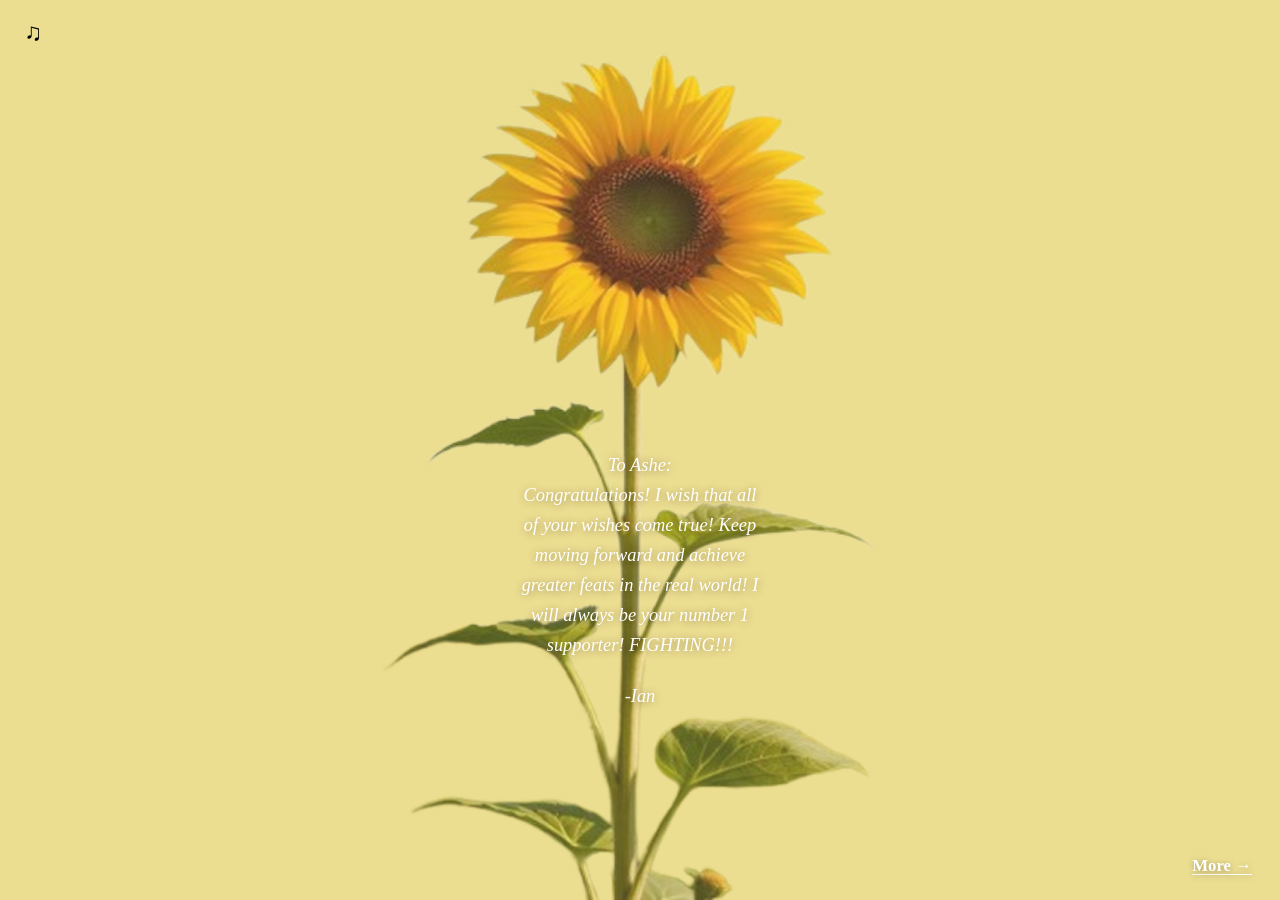
==== page2.html @ dab209d3 "page2" ====
<!DOCTYPE html>
<html lang="en">
<head>
    <meta charset="UTF-8">
    <meta name="viewport" content="width=device-width, initial-scale=1.0">
    <title>Congratulations!!!</title>
    <link rel="stylesheet" href="Asset/style.css">
</head>
<body>
    <span class="music" aria-hidden="true">♫</span>

    <main class="greetings">
    <div class ="body2">
        <div class="message2">
            <p>To Ashe:</p>
            <p>Congratulations! I wish that all</p>
            <p>of your wishes come true! Keep</p>
            <p>moving forward and achieve</p>
            <p>greater feats in the real world! I</p>
            <p>will always be your number 1</p>
            <p>supporter! FIGHTING!!!</p>
            <br>
            <p>-Ian</p>
        </div>
        <div class="her">
           
        </div>
    </div>

       
    </main>

    <a class="more" href="#">More →</a>
</body>
</html>
---- Asset/style.css ----
*,
*::before,
*::after {
    box-sizing: border-box;
}

body {
    min-height: 100vh;
    margin: 0;
    display: grid;
    justify-items: center;
    align-items: start;
    background-color: #f6e9b0;
    background-image: url("index_bg.png");
    background-size: cover;
    background-position: center;
    background-repeat: no-repeat;
    font-family: Georgia, "Palatino Linotype", "Times New Roman", serif;
    color: #fff;
}

.music {
    position: fixed;
    top: 1.25rem;
    left: 1.5rem;
    font-size: 1.5rem;
    line-height: 1;
    color:black;
}

.greetings {
    width: min(90%, 42rem);
    margin-top: 50vh;
    padding: 0 1rem;
    text-align: center;
    text-shadow: 0 1px 8px rgba(60, 40, 0, 0.45);
}

.greetings h1 {
    margin: 0 0 1.25rem;
    font-size: clamp(2rem, 5vw, 3.5rem);
    font-weight: 700;
    letter-spacing: 0.04em;
}

.greetings p {
    margin: 0.15rem 0;
    font-size: clamp(0.95rem, 2vw, 1.15rem);
    font-style: italic;
    font-weight: 400;
    line-height: 1.5;
}

.more {
    position: fixed;
    right: 1.75rem;
    bottom: 1.5rem;
    color: #fff;
    font-size: 1.05rem;
    font-weight: 700;
    text-decoration: underline;
    text-underline-offset: 0.2em;
    text-shadow: 0 1px 6px rgba(60, 40, 0, 0.4);
}

.more:hover,
.more:focus-visible {
    opacity: 0.8;
}

@media (max-width: 600px) {
    .music {
        top: 0.85rem;
        left: 1rem;
    }

    .more {
        right: 1rem;
        bottom: 1rem;
    }
}
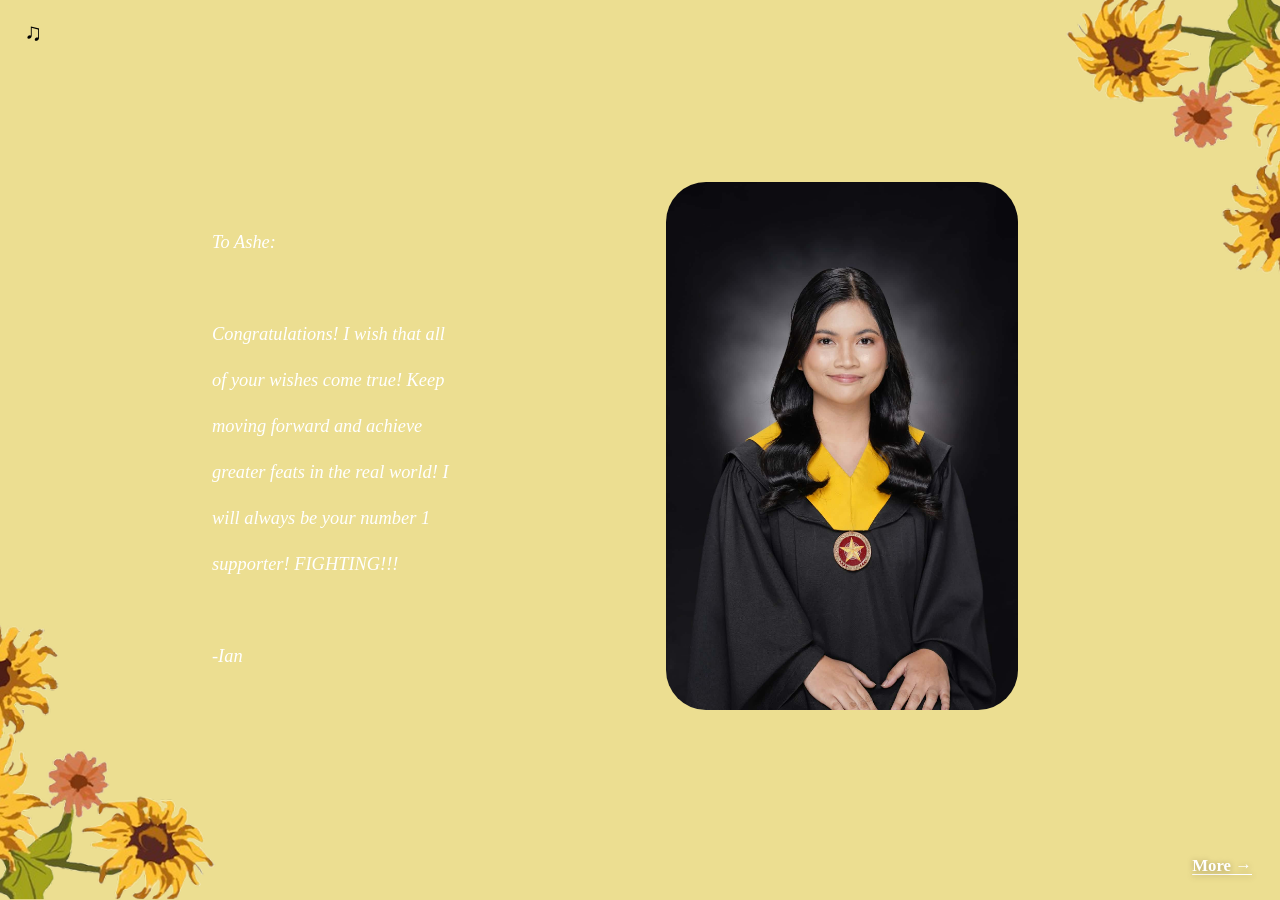
==== commit c23e2202: "page with picture" ====
--- a/page2.html
+++ b/page2.html
@@ -6,13 +6,12 @@
     <title>Congratulations!!!</title>
     <link rel="stylesheet" href="Asset/style.css">
 </head>
-<body>
+<body class="page2">
     <span class="music" aria-hidden="true">♫</span>
-
-    <main class="greetings">
-    <div class ="body2">
+    <main class="body2">
         <div class="message2">
             <p>To Ashe:</p>
+            <br>
             <p>Congratulations! I wish that all</p>
             <p>of your wishes come true! Keep</p>
             <p>moving forward and achieve</p>
@@ -23,9 +22,8 @@
             <p>-Ian</p>
         </div>
         <div class="her">
-           
+            <img src="Asset/her.jpg" alt="Ashe">
         </div>
-    </div>
 
        
     </main>
--- a/Asset/style.css
+++ b/Asset/style.css
@@ -7,16 +7,25 @@
 body {
     min-height: 100vh;
     margin: 0;
-    display: grid;
-    justify-items: center;
-    align-items: start;
     background-color: #f6e9b0;
-    background-image: url("index_bg.png");
     background-size: cover;
     background-position: center;
     background-repeat: no-repeat;
     font-family: Georgia, "Palatino Linotype", "Times New Roman", serif;
     color: #fff;
+}
+
+.index {
+    background-image: url("index_bg.png");
+    display: grid;
+    justify-items: center;
+    align-items: start;
+}
+
+.page2 {
+    background-image: url("p2BG.png");
+    color: #3a2a00;
+    overflow: hidden;
 }
 
 .music {
@@ -68,6 +77,47 @@
     opacity: 0.8;
 }
 
+.body2 {
+    display: flex;
+    align-items: center;
+    justify-content: space-between;
+    gap: .5rem;
+    width: min(90%, 70rem);
+    min-height: 100vh;
+    margin: 0 auto;
+    padding: 4rem 2rem;
+    font-size: clamp(0.95rem, 2vw, 1.15rem);
+    font-style: italic;
+    font-weight: 400;
+    line-height: 1.5;
+    color: #fff;
+}
+
+.message2 {
+    flex: 1 1 0;
+    max-width: 28rem;
+}
+
+.message2 p {
+    margin-left: 100px;
+}
+
+.her {
+    flex: 0 1 22rem;
+    width: min(38vw, 22rem);
+    margin-right: 150px;
+   
+}
+
+.her img {
+    width: 100%;
+    height: auto;
+    object-fit: cover; 
+    border-radius: 40px;
+}
+
+
+
 @media (max-width: 600px) {
     .music {
         top: 0.85rem;
@@ -78,4 +128,19 @@
         right: 1rem;
         bottom: 1rem;
     }
+
+    .body2 {
+        flex-direction: column;
+        justify-content: center;
+        text-align: center;
+        padding: 5rem 1.25rem 5rem;
+    }
+
+    .message2 {
+        max-width: none;
+    }
+
+    .her {
+        width: min(70vw, 16rem);
+    }
 }
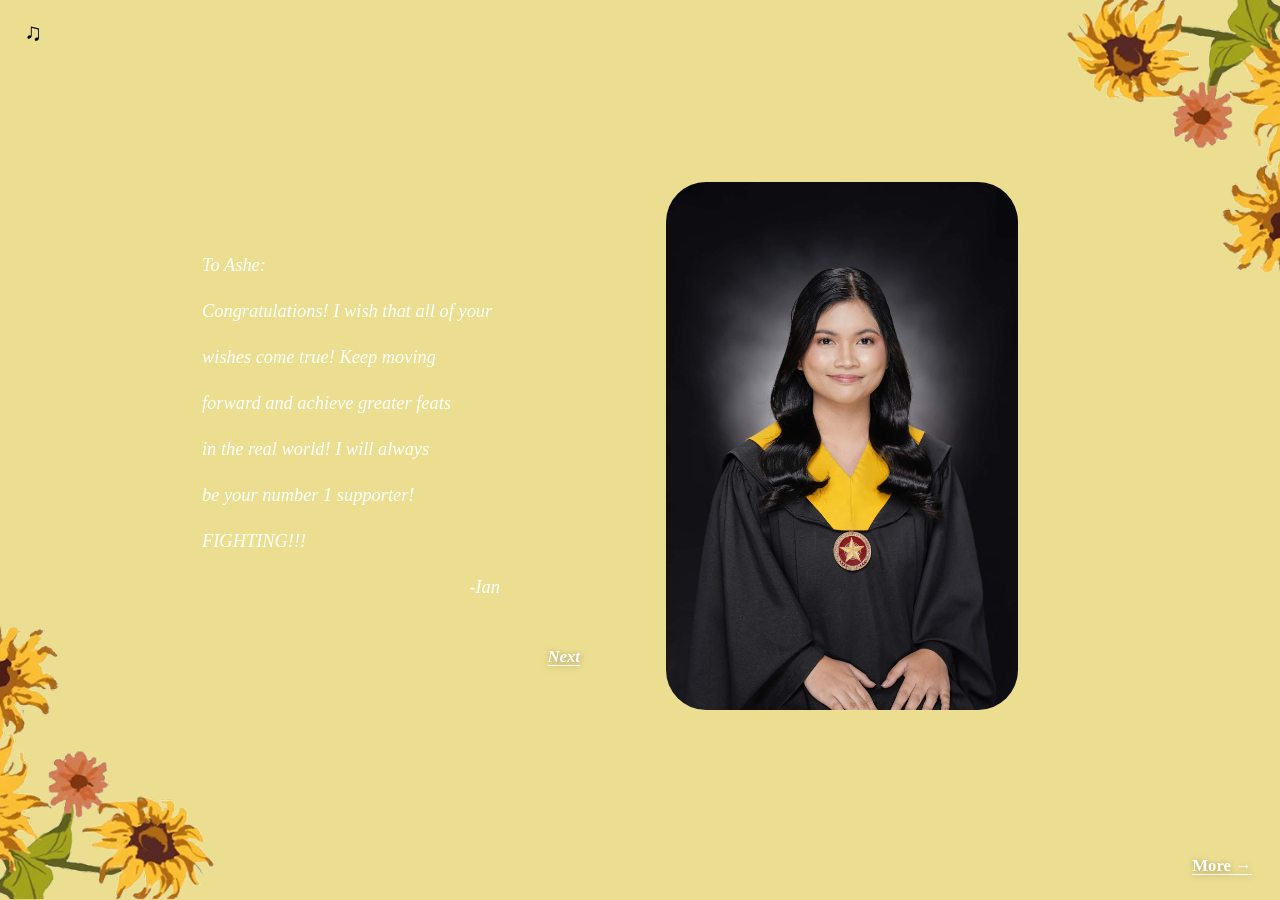
==== commit bd26b03b: "revolving message" ====
--- a/page2.html
+++ b/page2.html
@@ -8,26 +8,50 @@
 </head>
 <body class="page2">
     <span class="music" aria-hidden="true">♫</span>
+
     <main class="body2">
-        <div class="message2">
-            <p>To Ashe:</p>
-            <br>
-            <p>Congratulations! I wish that all</p>
-            <p>of your wishes come true! Keep</p>
-            <p>moving forward and achieve</p>
-            <p>greater feats in the real world! I</p>
-            <p>will always be your number 1</p>
-            <p>supporter! FIGHTING!!!</p>
-            <br>
-            <p>-Ian</p>
+        <div class="message-column">
+            <div class="message-stack">
+                <div class="message2 is-visible">
+                    <p>To Ashe:</p>
+                    <p>Congratulations! I wish that all of your </p>
+                    <p>wishes come true! Keep moving</p>
+                    <p>forward and achieve greater feats</p>
+                    <p>in the real world! I will always</p>
+                    <p>be your number 1 supporter!</p>
+                    <p>FIGHTING!!!</p>
+                    <p class="sender">-Ian</p>
+                </div>
+
+                <div class="message2">
+                    <p>To Ashe:</p>
+                    <p>I am so proud of everything you</p>
+                    <p>have worked for. Magna Cum Laude</p>
+                    <p>looks good on you — and it is only</p>
+                    <p>the beginning.</p>
+                    <p class="sender">-Ian</p>
+                </div>
+
+                <div class="message2">
+                    <p>To Ashe:</p>
+                    <p>Whenever the next chapter feels</p>
+                    <p>heavy, remember this: you already</p>
+                    <p>proved you can do hard things.</p>
+                    <p>Keep going. I am cheering for you.</p>
+                    <p class="sender">-Ian</p>
+                </div>
+            </div>
+
+            <button type="button" class="next" data-next-message>Next</button>
         </div>
+
         <div class="her">
             <img src="Asset/her.jpg" alt="Ashe">
         </div>
-
-       
     </main>
 
     <a class="more" href="#">More →</a>
+
+    <script src="Asset/page2.js"></script>
 </body>
 </html>
--- a/Asset/style.css
+++ b/Asset/style.css
@@ -93,27 +93,76 @@
     color: #fff;
 }
 
+.message-column {
+    display: flex;
+    flex-direction: column;
+    align-items: flex-end;
+    flex: 0 0 28rem;
+    width: 28rem;
+    margin-left: 20px;
+}
+
+.message-stack {
+    position: relative;
+    width: 28rem;
+    height: 25rem;
+}
+
 .message2 {
-    flex: 1 1 0;
-    max-width: 28rem;
+    position: absolute;
+    inset: 0;
+    display: none;
+    overflow: auto;
+  
+    border-radius: 40px;
+}
+
+.message2.is-visible {
+    display: block;
 }
 
 .message2 p {
-    margin-left: 100px;
+    margin-left: 70px;
+}
+
+.message2 .sender {
+    display: flex;
+    justify-content: flex-end;
+    margin-right: 5rem;
 }
 
 .her {
     flex: 0 1 22rem;
     width: min(38vw, 22rem);
     margin-right: 150px;
-   
 }
 
 .her img {
     width: 100%;
     height: auto;
-    object-fit: cover; 
+    object-fit: cover;
     border-radius: 40px;
+}
+
+.next {
+    margin-top: 0.85rem;
+    padding: 0;
+    border: 0;
+    background: none;
+    color: #fff;
+    font-family: inherit;
+    font-size: 1.05rem;
+    font-weight: 700;
+    font-style: italic;
+    text-decoration: underline;
+    text-underline-offset: 0.2em;
+    text-shadow: 0 1px 6px rgba(60, 40, 0, 0.4);
+    cursor: pointer;
+}
+
+.next:hover,
+.next:focus-visible {
+    opacity: 0.8;
 }
 
 
@@ -136,11 +185,25 @@
         padding: 5rem 1.25rem 5rem;
     }
 
-    .message2 {
-        max-width: none;
+    .message-column,
+    .message-stack {
+        width: min(100%, 100rem);
+        height: 50rem;
+        flex: none;
+        margin-left: 0;
+        overflow:hidden;
+    }
+
+    .message-stack {
+        height: 18rem;
+    }
+
+    .next {
+        align-self: center;
     }
 
     .her {
         width: min(70vw, 16rem);
-    }
-}
+        margin-right: 0;
+    }
+}
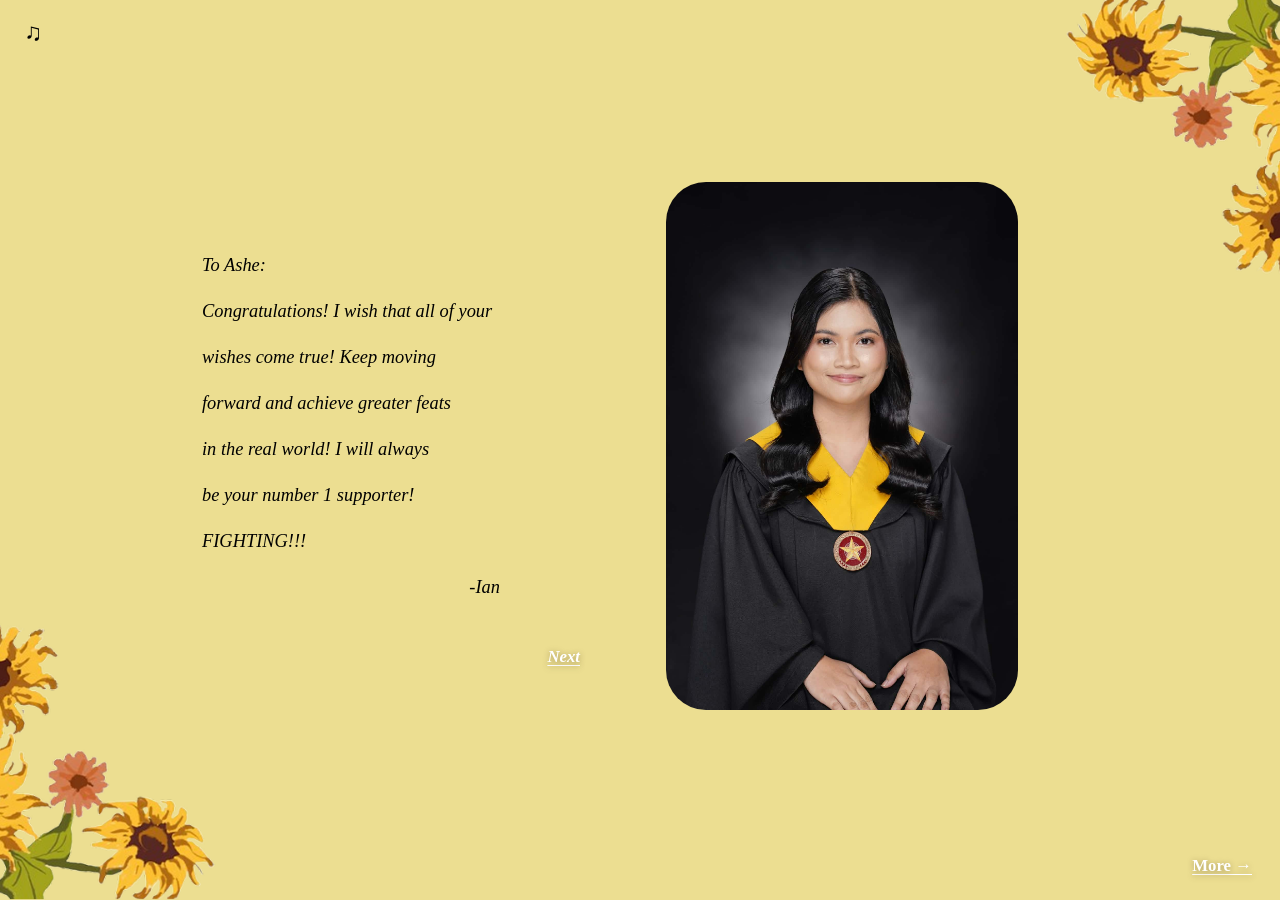
==== commit 7620a71a: "pg3&anim" ====
--- a/page2.html
+++ b/page2.html
@@ -50,7 +50,7 @@
         </div>
     </main>
 
-    <a class="more" href="#">More →</a>
+    <a class="more" href="page3.html">More →</a>
 
     <script src="Asset/page2.js"></script>
 </body>
--- a/Asset/style.css
+++ b/Asset/style.css
@@ -90,7 +90,7 @@
     font-style: italic;
     font-weight: 400;
     line-height: 1.5;
-    color: #fff;
+    color: black;
 }
 
 .message-column {
@@ -113,7 +113,6 @@
     inset: 0;
     display: none;
     overflow: auto;
-  
     border-radius: 40px;
 }
 
@@ -158,14 +157,56 @@
     text-underline-offset: 0.2em;
     text-shadow: 0 1px 6px rgba(60, 40, 0, 0.4);
     cursor: pointer;
+
+    animation: bounce 2s ease-in-out infinite;
+}
+
+.first{ 
+    display:flex;
+    align-items:center;
+    justify-content:center;
+    gap:.5rem;
+    width: min(100%,70rem);
+    min-height: 100vh;
+    margin:0 auto;
+    padding: 4rem 2rem;
+    font-size: clamp(0.95rem, 2vw, 1.15rem);
+    font-style: italic;
+    font-weight: 400;
+    line-height: 1.5;
+    text-align: center;
+}
+.first h1{
+    margin: 0;
+    text-align: center;
+}
+.scroll-container{
+    position: absolute;
+    bottom: 20px;
+    left: 50%;
+    transform: translateX(-50%); 
+    text-align: center; 
+
+    animation: bounce 2s ease-in-out infinite;
+}
+.scroll-container p{
+    margin: 0
 }
 
 .next:hover,
 .next:focus-visible {
     opacity: 0.8;
-}
-
-
+    color: black;
+}
+
+@keyframes bounce{
+    0%, 100%{
+        transform: translateX(-50%) tranlateY(0);
+    }
+    50%{
+        transform: translateX(-50%) translateY(-10px);
+    }
+}
 
 @media (max-width: 600px) {
     .music {
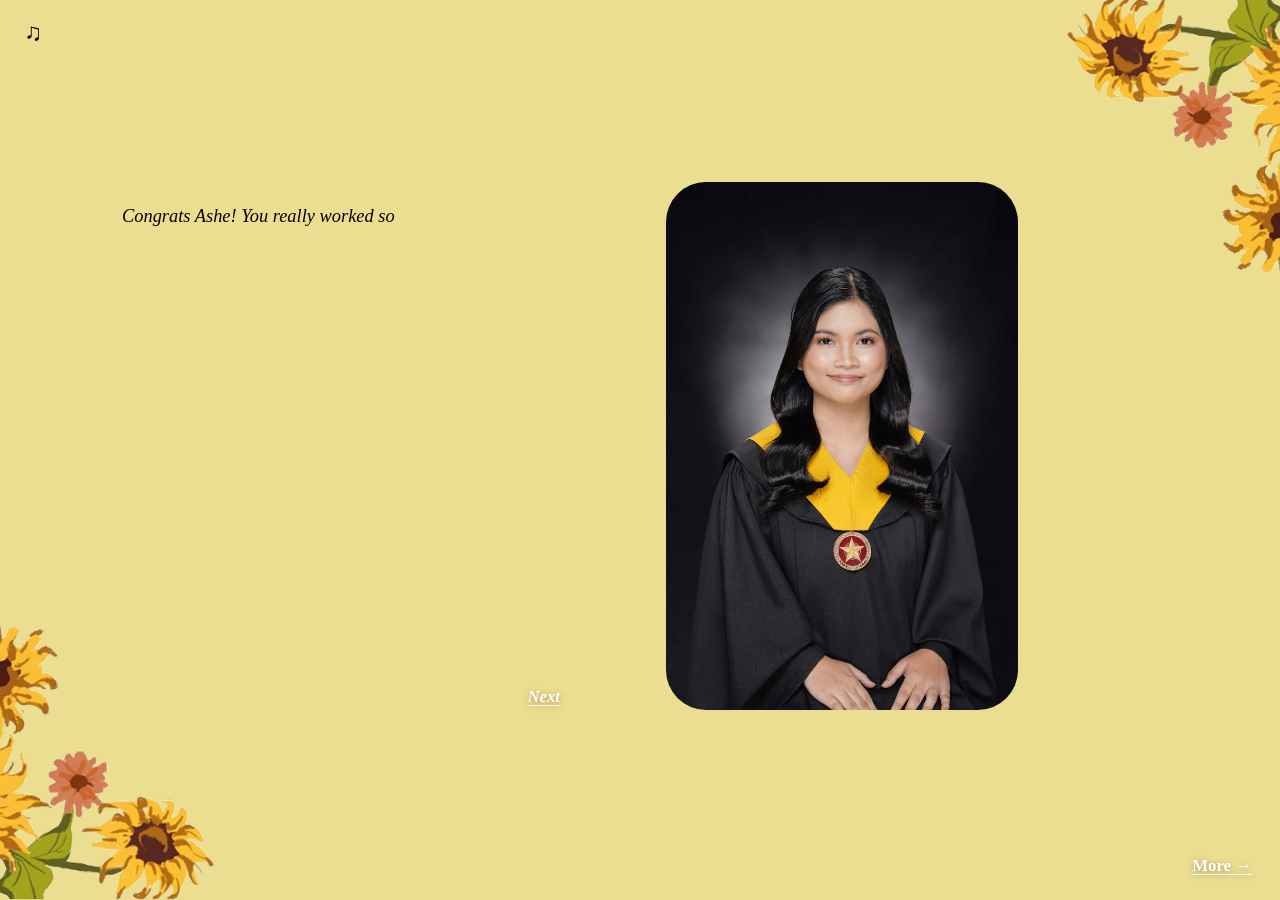
==== commit 542c016c: "music button changed with cla msg" ====
--- a/page2.html
+++ b/page2.html
@@ -7,38 +7,40 @@
     <link rel="stylesheet" href="Asset/style.css">
 </head>
 <body class="page2">
-    <span class="music" aria-hidden="true">♫</span>
+    <button class="music" id="musicButton" type="button" aria-label="Play Music">♫</button>
 
     <main class="body2">
         <div class="message-column">
             <div class="message-stack">
                 <div class="message2 is-visible">
-                    <p>To Ashe:</p>
-                    <p>Congratulations! I wish that all of your </p>
-                    <p>wishes come true! Keep moving</p>
-                    <p>forward and achieve greater feats</p>
-                    <p>in the real world! I will always</p>
-                    <p>be your number 1 supporter!</p>
-                    <p>FIGHTING!!!</p>
-                    <p class="sender">-Ian</p>
+                    <p>Congrats Ashe! You really worked so hard for your achievements, and I'm so happy to see you finally reach this milestone.</p> 
+                    <p>I know that being the firstborn in a family can be hard sometimes because there are a lot of expectations and needs that need to be met, but always remember to take care of your health and be kind to yourself.</p> 
+                    <p>Although we haven't spoken much recently, we are always here for you if you need a helping hand or a shoulder to cry on.</p>
+                    <p>Anyways, wishing you more blessings and exciting opportunities ahead.</p>
+                    <p>I love you sis hahaha.</p> 
+                    <p class="sender">-Cla</p>
                 </div>
 
                 <div class="message2">
                     <p>To Ashe:</p>
-                    <p>I am so proud of everything you</p>
-                    <p>have worked for. Magna Cum Laude</p>
-                    <p>looks good on you — and it is only</p>
-                    <p>the beginning.</p>
+                    <p>Congratulations! I wish that all of your wishes come true! Keep moving forward and achieve greater feats in the real world!</p>
+                    <p>I am so proud of everything you have worked for. Magna Cum Laude looks good on you — and it is only the beginning.</p>
+                    <p>Whenever the next chapter feels heavy, remember this. You already proved you can do tons of things. Keep going. I am cheering for you.</p>
+                    <p>I will always be your number 1 supporter! FIGHTING!!!</p>
                     <p class="sender">-Ian</p>
+                </div>
+                
+                <div class="message2">
+                    <p>To Ashe:</p>
+                    <p></p>
+                    <p></p>
+                    <p class="sender">-Bianca</p>
                 </div>
 
                 <div class="message2">
                     <p>To Ashe:</p>
-                    <p>Whenever the next chapter feels</p>
-                    <p>heavy, remember this: you already</p>
-                    <p>proved you can do hard things.</p>
-                    <p>Keep going. I am cheering for you.</p>
-                    <p class="sender">-Ian</p>
+                    
+                    <p class="sender">-Dani</p>
                 </div>
             </div>
 
--- a/Asset/style.css
+++ b/Asset/style.css
@@ -32,9 +32,26 @@
     position: fixed;
     top: 1.25rem;
     left: 1.5rem;
+    z-index: 1000;
+    padding: 0;
+    border: none;
+    background: none;
+    color: black;
+    font-family: inherit;
     font-size: 1.5rem;
     line-height: 1;
-    color:black;
+    cursor: pointer;
+    transition:
+        transform 0.2s ease,
+        opacity 0.2s ease;
+}
+.music:hover {
+    transform: scale(1.15);
+    opacity: 0.75;
+    color: white;
+}
+.music:active {
+    transform: scale(0.95);
 }
 
 .greetings {
@@ -70,6 +87,7 @@
     text-decoration: underline;
     text-underline-offset: 0.2em;
     text-shadow: 0 1px 6px rgba(60, 40, 0, 0.4);
+    animation: slide 2s ease-in-out infinite;
 }
 
 .more:hover,
@@ -98,21 +116,19 @@
     flex-direction: column;
     align-items: flex-end;
     flex: 0 0 28rem;
-    width: 28rem;
-    margin-left: 20px;
+    width: 30rem;
 }
 
 .message-stack {
     position: relative;
     width: 28rem;
-    height: 25rem;
+    height: 30rem;
 }
 
 .message2 {
     position: absolute;
     inset: 0;
     display: none;
-    overflow: auto;
     border-radius: 40px;
 }
 
@@ -122,6 +138,7 @@
 
 .message2 p {
     margin-left: 70px;
+    margin:10px;
 }
 
 .message2 .sender {
@@ -158,7 +175,6 @@
     text-shadow: 0 1px 6px rgba(60, 40, 0, 0.4);
     cursor: pointer;
 
-    animation: bounce 2s ease-in-out infinite;
 }
 
 .first{ 
@@ -179,6 +195,7 @@
 .first h1{
     margin: 0;
     text-align: center;
+    font-size: clamp(2.5rem, 6vw, 5rem);
 }
 .scroll-container{
     position: absolute;
@@ -190,7 +207,97 @@
     animation: bounce 2s ease-in-out infinite;
 }
 .scroll-container p{
-    margin: 0
+    margin: 0;
+}
+
+.second { 
+    position: relative;
+    height: 100vh; 
+    width: 100%; 
+    padding: 2rem; 
+    box-sizing: border-box;
+    background-image: url("last_bg.png"); 
+    background-repeat: no-repeat; 
+    background-size: 100% 100%; 
+    background-position: center; 
+    display: flex; 
+    flex-direction: column; 
+    align-items: center; 
+    justify-content: center; 
+    gap: 1.5rem; 
+    text-align: center; 
+    overflow: hidden;
+    } 
+.second h1 { 
+        margin: 0; 
+        font-size: 9vh; 
+        letter-spacing: 0.08em; 
+        text-shadow: 0 2px 8px rgba(60, 40, 0, 0.3); 
+    }  
+.her2 { 
+    width: min(70vw, 25rem); 
+    display: flex; 
+    flex-direction: column; 
+    align-items: center; 
+    justify-content: center; 
+    gap: 1rem; 
+}
+.image-container { 
+    position: relative; 
+    width: 100%; 
+    aspect-ratio: 1 / 1; 
+    overflow: hidden; 
+    border-radius: 40px; 
+} 
+.her2 .slide { 
+    position: absolute; inset: 0;
+    width: 100%; height: 100%; object-fit: cover; 
+    border-radius: 40px; 
+    opacity: 0; 
+    transform: scale(1.05); 
+    transition: opacity 0.7s ease, transform 0.9s ease; 
+}
+.her2 .slide.active { 
+    opacity: 1; 
+    transform: scale(1); 
+} 
+.image-next { 
+    padding: 0.5rem 1rem; 
+    border: none; background: none; 
+    color: #3a2a00; 
+    font-family: inherit; 
+    font-size: 1.1rem; 
+    font-weight: 700; 
+    font-style: italic; 
+    text-decoration: underline; 
+    text-underline-offset: 0.2em; 
+    cursor: pointer; 
+    transition: opacity 0.2s ease, transform 0.2s ease; 
+} 
+.image-next:hover { 
+    opacity: 0.7; 
+    transform: translateX(4px); 
+} 
+.image-next:active { 
+    transform: translateX(2px); 
+}
+.closing { 
+    max-width: 45rem; 
+    text-align: center; 
+    font-size: clamp(1rem, 2vw, 1.2rem); 
+    line-height: 1.6; font-style: italic; 
+} 
+.closing p {
+    margin: 0.5rem 0; 
+}
+
+@keyframes bounce { 
+    0%, 100% { 
+        transform: translateX(-50%) translateY(0); 
+    } 
+    50% { 
+        transform: translateX(-50%) translateY(-10px); 
+    } 
 }
 
 .next:hover,
@@ -207,11 +314,33 @@
         transform: translateX(-50%) translateY(-10px);
     }
 }
+@keyframes slide{
+    0%, 100%{
+        transform: translateX(-10) tranlateY(0);
+    }
+    50%{
+        transform: translateX(-10%) translateY(0);
+    }
+}
+@keyframes typing-title {
+    0% {
+        width: 0;
+    }
+
+    60% {
+        width: 100%;
+    }
+
+    100% {
+        width: 100%;
+    }
+}
 
 @media (max-width: 600px) {
     .music {
         top: 0.85rem;
         left: 1rem;
+        font-size: 1.3rem;
     }
 
     .more {
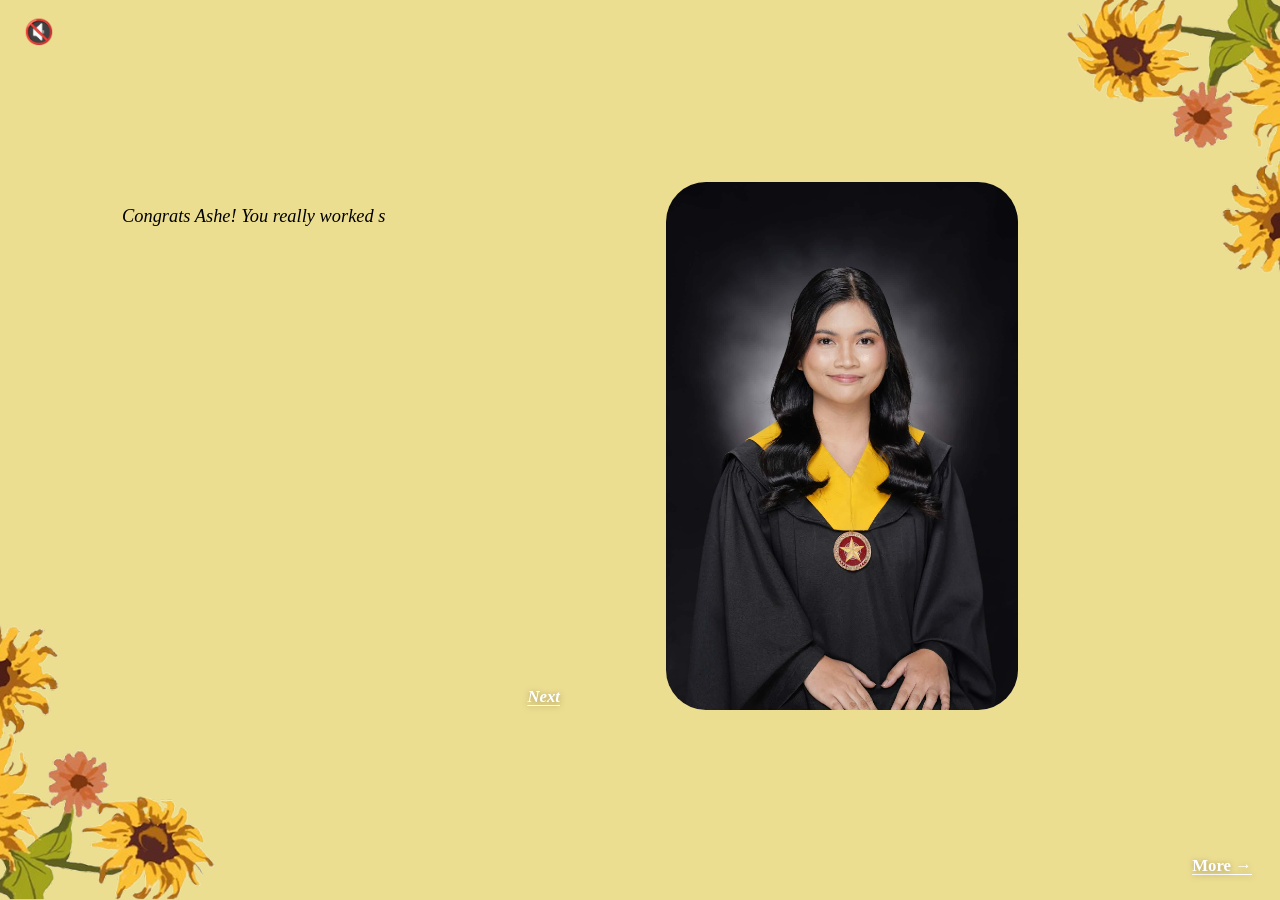
==== commit b55b9be3: "music with lower volume and cut" ====
--- a/page2.html
+++ b/page2.html
@@ -7,7 +7,8 @@
     <link rel="stylesheet" href="Asset/style.css">
 </head>
 <body class="page2">
-    <button class="music" id="musicButton" type="button" aria-label="Play Music">♫</button>
+    <audio id="backgroundMusic" src="Asset/yellow.mp3" loop preload="auto"></audio>
+    <button class="music" id="musicButton" type="button" aria-label="Play Music">🔇</button>
 
     <main class="body2">
         <div class="message-column">
@@ -55,5 +56,6 @@
     <a class="more" href="page3.html">More →</a>
 
     <script src="Asset/page2.js"></script>
+    <script src="Asset/music.js"></script>
 </body>
 </html>
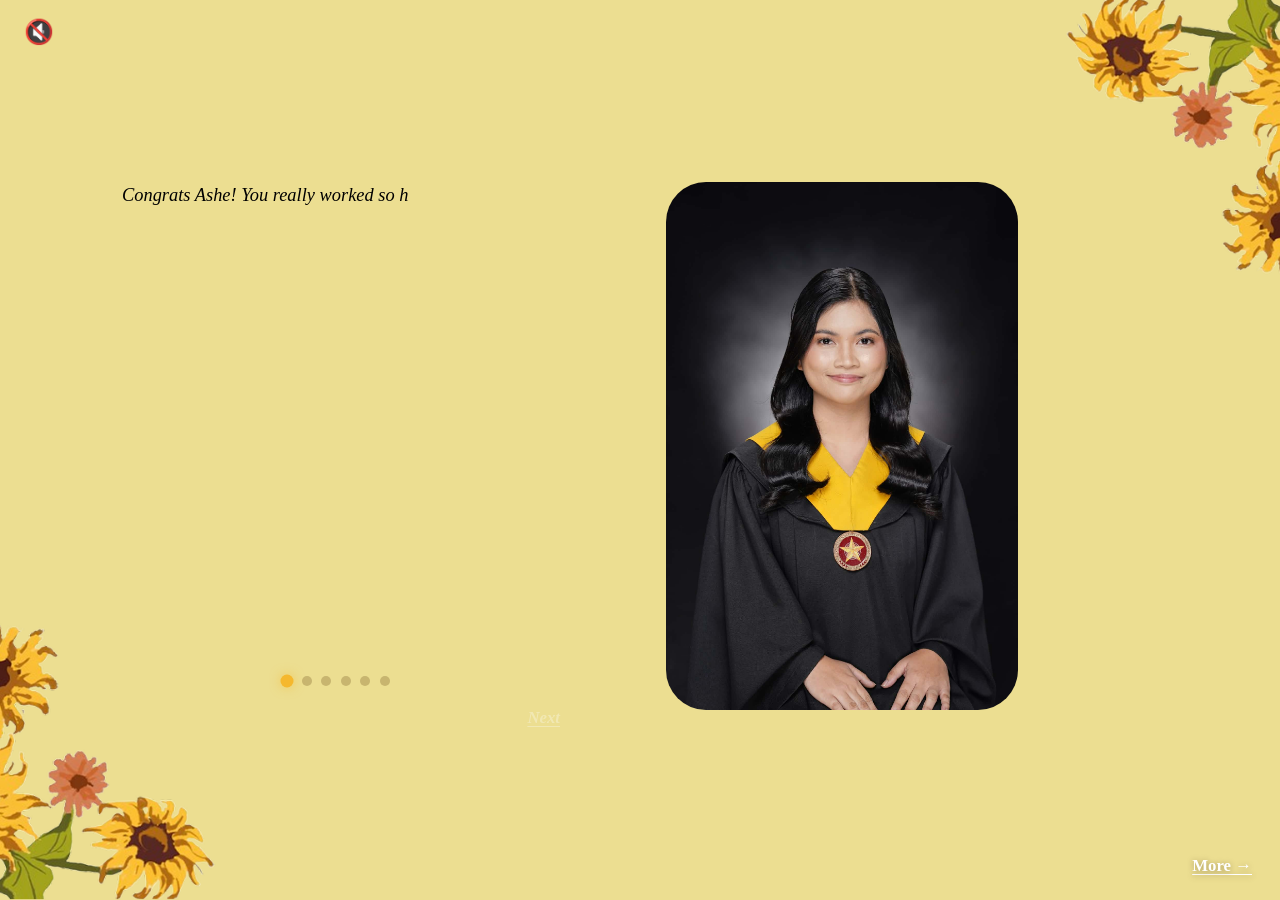
==== commit 3034c11a: "Extra Animations" ====
--- a/page2.html
+++ b/page2.html
@@ -7,6 +7,28 @@
     <link rel="stylesheet" href="Asset/style.css">
 </head>
 <body class="page2">
+
+    <div class="loader" id="loader">
+        <div class="sunflower-loader">
+
+            <div class="petals">
+                <span></span>
+                <span></span>
+                <span></span>
+                <span></span>
+                <span></span>
+                <span></span>
+                <span></span>
+                <span></span>
+            </div>
+
+            <div class="flower-center"></div>
+
+        </div>
+
+        <p class="loading-text">Loading...</p>
+    </div>
+
     <audio id="backgroundMusic" src="Asset/yellow.mp3" loop preload="auto"></audio>
     <button class="music" id="musicButton" type="button" aria-label="Play Music">🔇</button>
 
@@ -23,6 +45,34 @@
                 </div>
 
                 <div class="message2">
+                    <p>Hi Ashe:</p>
+                    <p>Pagbati agad! Hindi ko alam sasabihin ko kasi I'm not a person na masyadong mamessage HAHAHA. Pero gusto ko lang sabihin sa'yo na super proud ako sa'yo dahil from Ashe na pumapasok na mas mabigat pa ang bag sa kaniya, may salonpas sa ulo, may lola remedios, mga pagtitipid sa sarili na pati pamasahe mo wala na natitira pauwi ng agora to Ashe na gagraduate na ng kolehiyo. </p>
+                    <p>Marami man tayong di pa uli napapagkwentuhan pero gusto ko rin sabihin sa'yo na super proud ako sa'yo as ate of all your kapatid, ang swerte nila na ang ate nila ay sobrang masipag at maaalahanin sa mga kapatid niya at pamilya niya.</p>
+                </div>
+
+                <div class="message2">
+                    <p>I hope naeenjoy mo ang flow of your life rn, if maburnout ka we're always here sa Balut, syempre ikaw dadayo HAHAHHAHA and as always if you need help chat mo lang ako and I'll reply as soon as possible (kasi always akong nasa volunteering ganaps ko eh or working hehe)</p>
+                    <p>Muli, pagbati sa'yo Ashe namin. Mahal ka namin, okay? Always remember that. Mwa.</p>
+                    <p class="sender">-Bianca</p>
+                </div>
+
+                <div class="message2">
+                    <p>Hi, Aicelle, congrats.</p>
+                    <p>Finally, all your hardwork has paid off. I know how much you have been striving and praying for this moment to come and I know naiyak ka pa niyan HAHAHA.</p>
+                    <p>And if whenever things become difficult again, remember this day how He gave you the victory. Not every season will be good but always remember that God has not yet finished doing good things in your life (Romans 8:28), okay??</p> 
+                    <p>Again, Congratulations and have a great day😅</p>
+                    <p class="sender">-Danniela</p>
+                </div>
+
+                <div class="message2">
+                    <p>Haii Cel!</p>
+                    <p>Congratulations on graduating!</p>
+                    <p>D-day is only the visible part of your college journey. What people don't see are all the sleepless nights, silent struggles, and moments of self doubt. I'm happy that I got to be a part of your academic journey and witness you grow along the way.</p> 
+                    <p>I'm truly proud of you and what you've become. Always know that we have your back. Wishing you all the best in life!🖤</p>
+                    <p class="sender">-Kathleen</p>
+                </div>
+                
+                <div class="message2">
                     <p>To Ashe:</p>
                     <p>Congratulations! I wish that all of your wishes come true! Keep moving forward and achieve greater feats in the real world!</p>
                     <p>I am so proud of everything you have worked for. Magna Cum Laude looks good on you — and it is only the beginning.</p>
@@ -30,22 +80,10 @@
                     <p>I will always be your number 1 supporter! FIGHTING!!!</p>
                     <p class="sender">-Ian</p>
                 </div>
-                
-                <div class="message2">
-                    <p>To Ashe:</p>
-                    <p></p>
-                    <p></p>
-                    <p class="sender">-Bianca</p>
-                </div>
 
-                <div class="message2">
-                    <p>To Ashe:</p>
-                    
-                    <p class="sender">-Dani</p>
-                </div>
             </div>
-
-            <button type="button" class="next" data-next-message>Next</button>
+            <div class="message-progress-tracker" id="progressTracker"></div>
+            <button type="button" class="next is-locked" data-next-message>Next</button>
         </div>
 
         <div class="her">
@@ -57,5 +95,6 @@
 
     <script src="Asset/page2.js"></script>
     <script src="Asset/music.js"></script>
+    <script src="Asset/loader.js"></script>
 </body>
 </html>
--- a/Asset/style.css
+++ b/Asset/style.css
@@ -3,6 +3,131 @@
 *::after {
     box-sizing: border-box;
 }
+.loader {
+    position: fixed;
+    inset: 0;
+    z-index: 9999;
+    display: flex;
+    flex-direction: column;
+    align-items: center;
+    justify-content: center;
+    background: #f6e9b0;
+    opacity: 1;
+    visibility: visible;
+    transition:
+        opacity 0.8s ease,
+        visibility 0.8s ease;
+}
+
+.loader.hidden {
+    opacity: 0;
+    visibility: hidden;
+    pointer-events: none;
+}
+
+.sunflower-loader {
+    position: relative;
+    width: 100px;
+    height: 100px;
+    animation: sunflower-spin 8s linear infinite;
+}
+
+.petals {
+    position: absolute;
+    inset: 0;
+    animation: petals-pulse 2s ease-in-out infinite;
+}
+
+.petals span {
+    position: absolute;
+    width: 28px;
+    height: 45px;
+    left: 50%;
+    top: 50%;
+    transform-origin: 50% 50%;
+    background: #f5b82e;
+    border-radius: 50% 50% 45% 45%;
+    transform: translate(-50%, -50%) rotate(var(--rotation)) translateY(-30px);
+    opacity: 0.9;
+}
+
+.petals span:nth-child(1) {
+    --rotation: 0deg;
+}
+.petals span:nth-child(2) {
+    --rotation: 45deg;
+}
+.petals span:nth-child(3) {
+    --rotation: 90deg;
+}
+.petals span:nth-child(4) {
+    --rotation: 135deg;
+}
+.petals span:nth-child(5) {
+    --rotation: 180deg;
+}
+.petals span:nth-child(6) {
+    --rotation: 225deg;
+}
+.petals span:nth-child(7) {
+    --rotation: 270deg;
+}
+.petals span:nth-child(8) {
+    --rotation: 315deg;
+}
+
+.flower-center {
+    position: absolute;
+    width: 42px;
+    height: 42px;
+    top: 50%;
+    left: 50%;
+    transform: translate(-50%, -50%);
+    background:radial-gradient(circle at 35% 35%, #8a5a20 0%, #704313 45%, #4d2d0d 100%);
+    border-radius: 50%;
+    box-shadow: 0 0 0 5px rgba(111, 67, 19, 0.15), 0 4px 10px rgba(60, 40, 0, 0.25);
+    z-index: 2;
+}
+
+/* =================================
+   LOADING TEXT
+================================= */
+
+.loading-text {
+
+    margin-top: 1.5rem;
+
+    color: #5c3b0b;
+
+    font-family:
+        Georgia,
+        "Palatino Linotype",
+        "Times New Roman",
+        serif;
+
+    font-size: 1.2rem;
+
+    font-style: italic;
+
+    letter-spacing: 0.12em;
+
+    animation: loading-text-pulse 1.5s ease-in-out infinite;
+}
+
+
+@keyframes loading-text-pulse {
+
+    0%,
+    100% {
+        opacity: 0.45;
+    }
+
+    50% {
+        opacity: 1;
+    }
+
+}
+
 
 body {
     min-height: 100vh;
@@ -139,6 +264,61 @@
 .message2 p {
     margin-left: 70px;
     margin:10px;
+}
+
+.message2 p:last-of-type::after{
+    content: '|';
+    display: inline-block;
+    margin-left: 3px;
+    color: #5c3b0b;
+    font-weight: bold;
+    animation: cursor-blink 0.7s step-end infinite;
+}
+
+.message2.typing-complete p:last-of-type::after {
+    display: none;
+}
+
+.message-progress-tracker {
+    display: flex;
+    justify-content: center;
+    gap: 0.6rem;
+    margin-top: 1.5rem;
+    margin-bottom: 0.5rem;
+    width: 100%;
+}
+
+.progress-dot {
+    width: 10px;
+    height: 10px;
+    background-color: rgba(92, 59, 11, 0.25); /* Muted brown */
+    border-radius: 50%;
+    transition: all 0.4s ease;
+}
+
+.progress-dot.active {
+    background-color: #f5b82e; /* Bright sunflower yellow */
+    transform: scale(1.3);
+    box-shadow: 0 0 8px rgba(245, 184, 46, 0.6);
+}
+
+/* 3. Next Button Locked & Unlocked states */
+.next {
+    transition: all 0.3s ease-in-out;
+}
+
+.next.is-locked {
+    opacity: 0.3;
+    cursor: not-allowed;
+    text-shadow: none;
+    pointer-events: none;
+}
+
+.next.is-ready {
+    opacity: 1;
+    color: #5c3b0b; /* Change to a sharp, high-contrast readable color */
+    pointer-events: auto;
+    animation: button-pulse-glow 2s infinite ease-in-out;
 }
 
 .message2 .sender {
@@ -335,6 +515,35 @@
         width: 100%;
     }
 }
+@keyframes sunflower-spin {
+    0% {
+        transform: rotate(0deg);
+    }
+    100% {
+        transform: rotate(360deg);
+    }
+
+}
+@keyframes petals-pulse {
+
+    0%,100%{
+        transform: scale(0.95);
+        opacity: 0.8;
+    }
+    50% {
+        transform: scale(1.08);
+        opacity: 1;
+    }
+}
+@keyframes cursor-blink {
+    from, to { color: transparent }
+    50% { color: #5c3b0b }
+}
+@keyframes button-pulse-glow {
+    0%, 100% { transform: scale(1); text-shadow: 0 1px 6px rgba(245, 184, 46, 0.4); }
+    50% { transform: scale(1.05); text-shadow: 0 1px 12px rgba(245, 184, 46, 0.8); }
+}
+
 
 @media (max-width: 600px) {
     .music {
